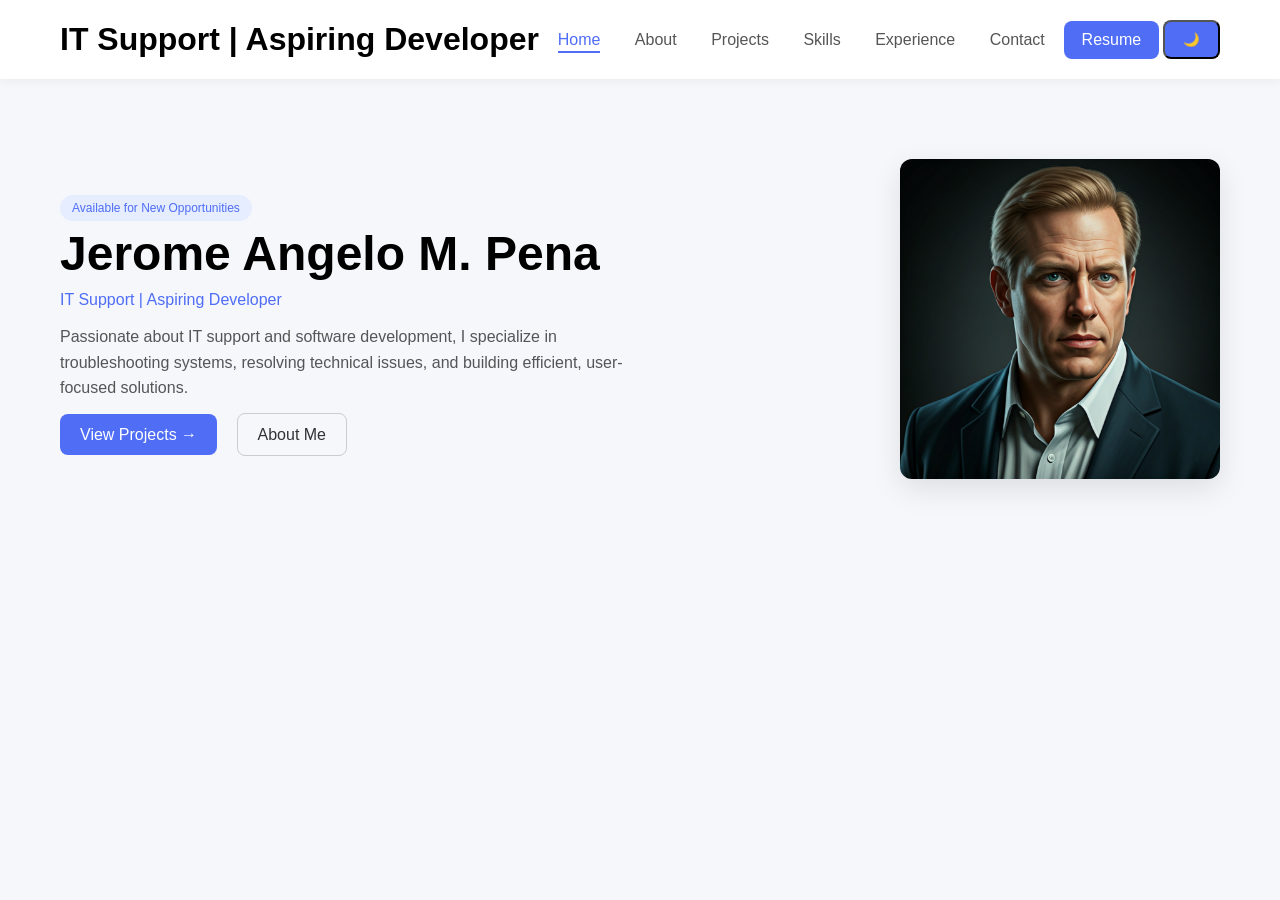
==== index.html @ dac9db4a "first commit" ====
<!DOCTYPE html>
<html lang="en">
<head>
  <meta charset="UTF-8" />
  <meta name="viewport" content="width=device-width, initial-scale=1.0" />
  <title>Portfolio</title>

 <link rel="stylesheet" href="css/global.css">
 <link rel="stylesheet" href="css/index.css">
  <script src="js/script.js"></script>

 
</head>
<body>

<header>
  <h2>IT Support | Aspiring Developer</h2>
  <nav>
    <a href="#" class="active">Home</a>
    <a href="pages/about.html">About</a>
    <a href="pages/projects.html">Projects</a>
    <a href="#">Skills</a>
    <a href="pages/experience.html">Experience</a>
    <a href="pages/contact.html">Contact</a>
  </nav>
  <a href="assets/resume/resume.pdf" class="btn">Resume</a>
  <button id="theme-toggle" class="btn">🌙</button>
</header>

<section class="hero">
  <div class="hero-text">
    <span class="badge">Available for New Opportunities</span>
    <h1>Jerome Angelo M. Pena</h1>
    <p class="role">IT Support | Aspiring Developer</p>
    <p class="desc">
      Passionate about IT support and software development, 
      I specialize in troubleshooting systems, resolving technical issues, and building efficient, user-focused solutions.
    </p>

    <div class="buttons">
      <a href="pages/projects.html" class="primary">View Projects →</a>
      <a href="pages/about.html" class="secondary">About Me</a>
    </div>
  </div>

  <div class="hero-img">
    <img src="assets/images/sample_profile.png" alt="Profile" />
  </div>
</section>

</body>
</html>
---- css/global.css ----
/* RESET */
* {
  margin: 0;
  padding: 0;
  box-sizing: border-box;
}

/* BODY */
body {
  font-family: 'Segoe UI', Tahoma, Geneva, Verdana, sans-serif;
  background: #f5f7fb;
}

/* HEADER */
header {
  display: flex;
  justify-content: space-between;
  align-items: center;
  padding: 20px 60px;
  background: white;
  box-shadow: 0 2px 10px rgba(0,0,0,0.05);
}

/* NAV */
nav a {
  margin: 0 15px;
  text-decoration: none;
  color: #555;
  font-weight: 500;
  position: relative;
  padding-bottom: 5px;
}

nav a.active {
  color: #4f6df5;
}

nav a.active::after {
  content: '';
  position: absolute;
  left: 0;
  bottom: 0;
  width: 100%;
  height: 2px;
  background: #4f6df5;
}

nav a:hover {
  color: #4f6df5;
}

/* BUTTONS */
.btn {
  background: #4f6df5;
  color: white;
  padding: 10px 18px;
  border-radius: 8px;
  text-decoration: none;
}

.primary {
  background: #4f6df5;
  color: white;
}

.secondary {
  border: 1px solid #ccc;
  color: #333;
}

/* DARK MODE */
body.dark {
  background: #0f172a;
  color: #e2e8f0;
}

body.dark header {
  background: #1e293b;
}

body.dark nav a {
  color: #cbd5f5;
}

/* CONTAINER CONTROL */
section {
  width: 100%;
  padding: 60px 20px;
}

img {
  max-width: 100%;
  height: auto;
}

/* TEXT SCALING */
h1 {
  font-size: clamp(28px, 5vw, 48px);
}

h2 {
  font-size: clamp(22px, 4vw, 32px);
}

p {
  font-size: clamp(14px, 2vw, 16px);
}

@media (max-width: 900px) {
  header {
    flex-direction: column;
    gap: 15px;
    padding: 20px;
  }

  nav {
    display: flex;
    flex-wrap: wrap;
    justify-content: center;
  }

  nav a {
    margin: 5px 10px;
  }
}
---- css/index.css ----
.hero {
  display: flex;
  align-items: center;
  justify-content: space-between;
  padding: 80px 60px;
}

.hero-text {
  max-width: 50%;
}

.badge {
  background: #e5edff;
  color: #4f6df5;
  padding: 6px 12px;
  border-radius: 20px;
  font-size: 12px;
}

h1 {
  font-size: 48px;
  margin: 10px 0;
}

.role {
  color: #4f6df5;
  margin-bottom: 15px;
}

.desc {
  color: #555;
  margin-bottom: 25px;
  line-height: 1.6;
}

.buttons a {
   margin-right: 15px;
  padding: 12px 20px;
  border-radius: 8px;
  text-decoration: none;
}

.hero-img img {
  width: 320px;
  border-radius: 12px;
  box-shadow: 0 10px 30px rgba(0,0,0,0.1);
}

/* RESPONSIVE */
@media (max-width: 900px) {
  .hero {
    flex-direction: column;
    text-align: center;
    gap: 30px;
  }

  .hero-text {
    max-width: 100%;
  }

  .hero-img img {
    width: 250px;
  }
}
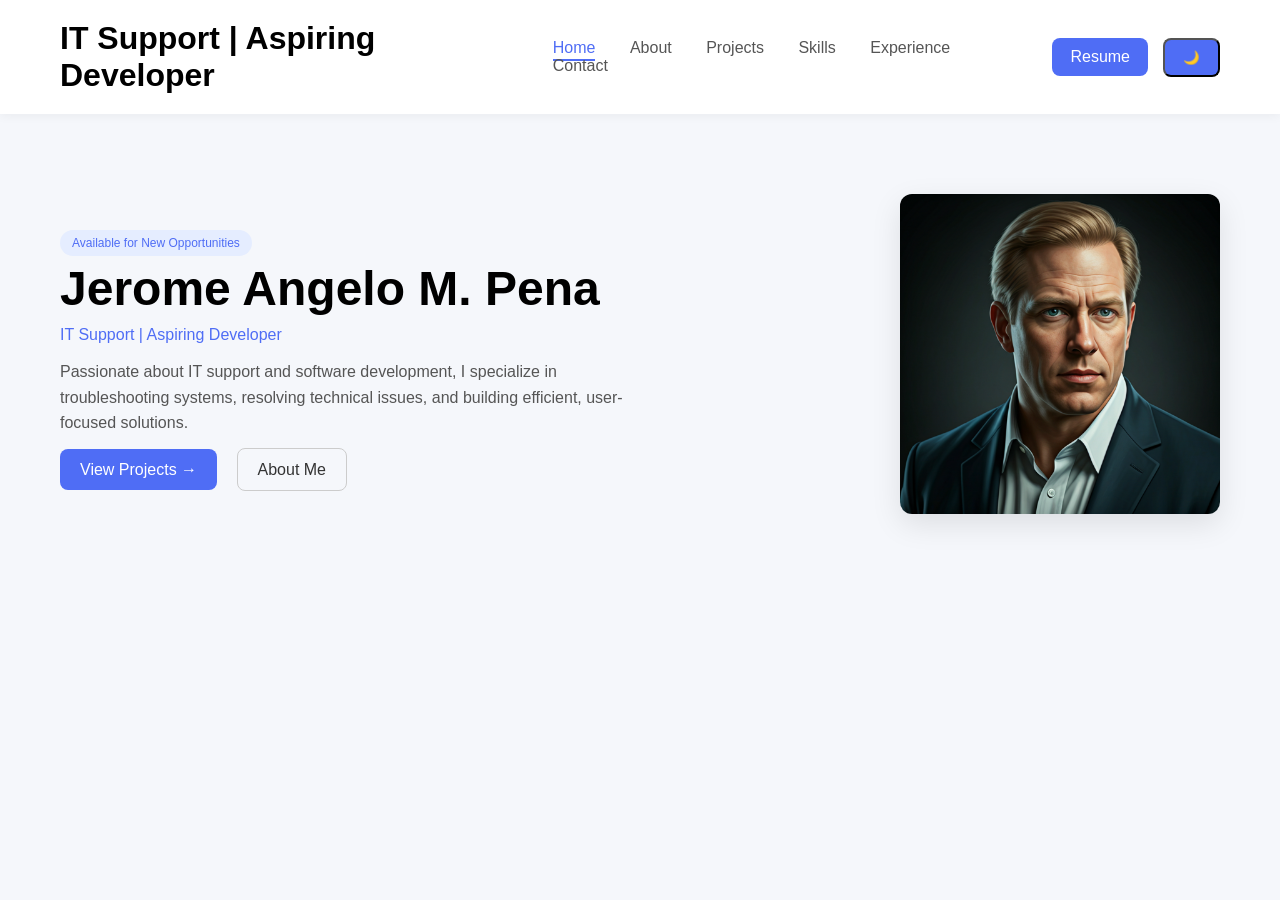
==== commit 95f06d22: "Fix UI Design" ====
--- a/index.html
+++ b/index.html
@@ -7,9 +7,8 @@
 
  <link rel="stylesheet" href="css/global.css">
  <link rel="stylesheet" href="css/index.css">
-  <script src="js/script.js"></script>
 
- 
+
 </head>
 <body>
 
@@ -48,5 +47,6 @@
   </div>
 </section>
 
+<script src="js/script.js"></script>
 </body>
 </html>
--- a/css/global.css
+++ b/css/global.css
@@ -19,6 +19,7 @@
   padding: 20px 60px;
   background: white;
   box-shadow: 0 2px 10px rgba(0,0,0,0.05);
+  gap: 15px;
 }
 
 /* NAV */
--- a/css/index.css
+++ b/css/index.css
@@ -38,6 +38,18 @@
   padding: 12px 20px;
   border-radius: 8px;
   text-decoration: none;
+  transition: all 0.3s ease;
+}
+
+.buttons a.primary:hover {
+  background: #3d5ce0;
+  transform: translateY(-2px);
+  box-shadow: 0 4px 12px rgba(79, 109, 245, 0.4);
+}
+
+.buttons a.secondary:hover {
+  background: #f0f0f0;
+  border-color: #999;
 }
 
 .hero-img img {
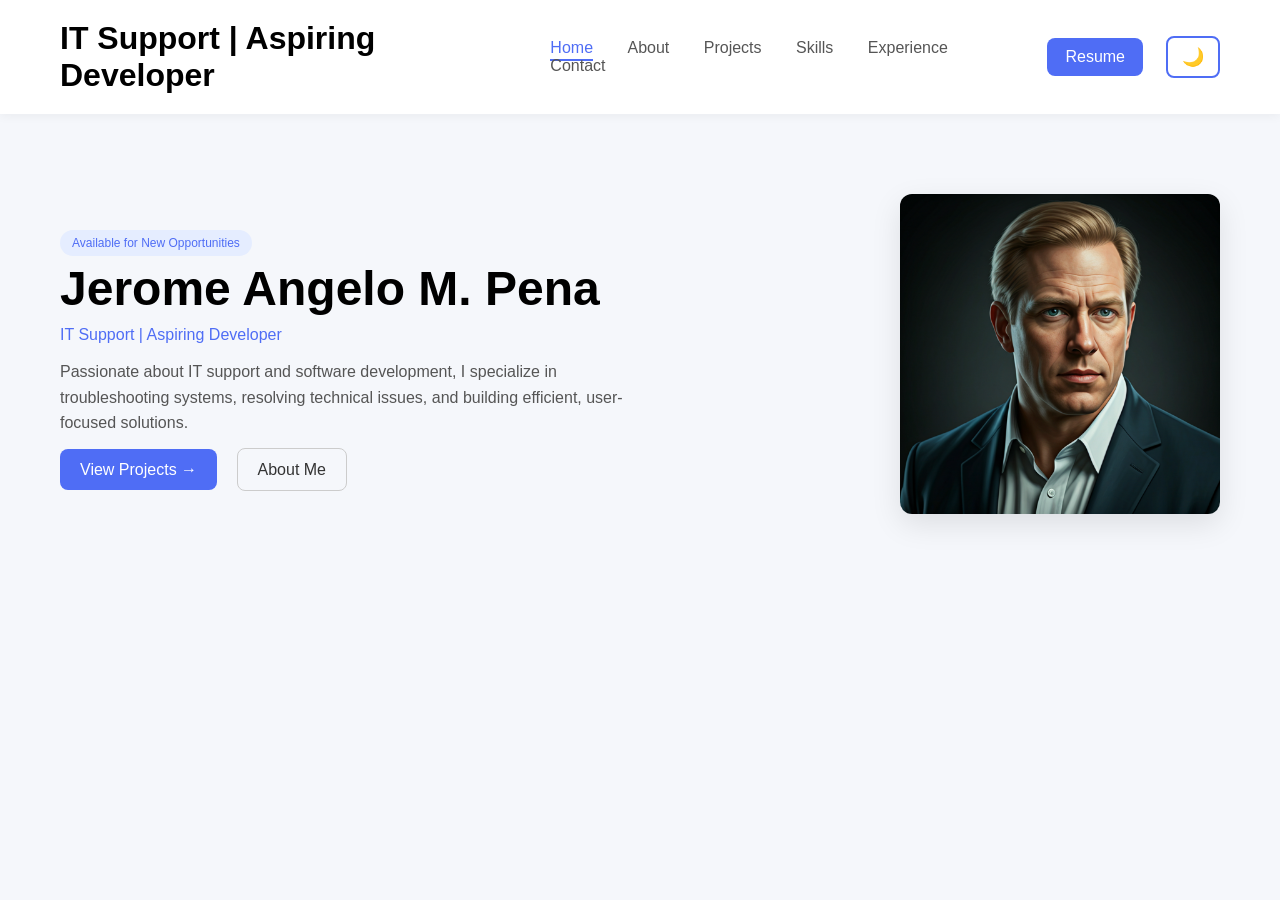
==== commit c398c4f7: "UI Updates with display data" ====
--- a/index.html
+++ b/index.html
@@ -18,12 +18,12 @@
     <a href="#" class="active">Home</a>
     <a href="pages/about.html">About</a>
     <a href="pages/projects.html">Projects</a>
-    <a href="#">Skills</a>
+    <a href="pages/skill.html">Skills</a>
     <a href="pages/experience.html">Experience</a>
     <a href="pages/contact.html">Contact</a>
   </nav>
-  <a href="assets/resume/resume.pdf" class="btn">Resume</a>
-  <button id="theme-toggle" class="btn">🌙</button>
+  <a href="assets/resume/Jerome-Angelo-Pena-ATS-resume.pdf" class="btn">Resume</a>
+  <button id="theme-toggle">🌙</button>
 </header>
 
 <section class="hero">
--- a/css/global.css
+++ b/css/global.css
@@ -57,6 +57,34 @@
   padding: 10px 18px;
   border-radius: 8px;
   text-decoration: none;
+}
+
+/* THEME TOGGLE BUTTON */
+#theme-toggle {
+  background: transparent;
+  color: #4f6df5;
+  border: 2px solid #4f6df5;
+  padding: 8px 14px;
+  border-radius: 8px;
+  cursor: pointer;
+  font-size: 18px;
+  transition: all 0.3s ease;
+  margin-left: 8px;
+}
+
+#theme-toggle:hover {
+  background: #4f6df5;
+  color: white;
+}
+
+body.dark #theme-toggle {
+  border-color: #4f6df5;
+  color: #4f6df5;
+}
+
+body.dark #theme-toggle:hover {
+  background: #4f6df5;
+  color: white;
 }
 
 .primary {
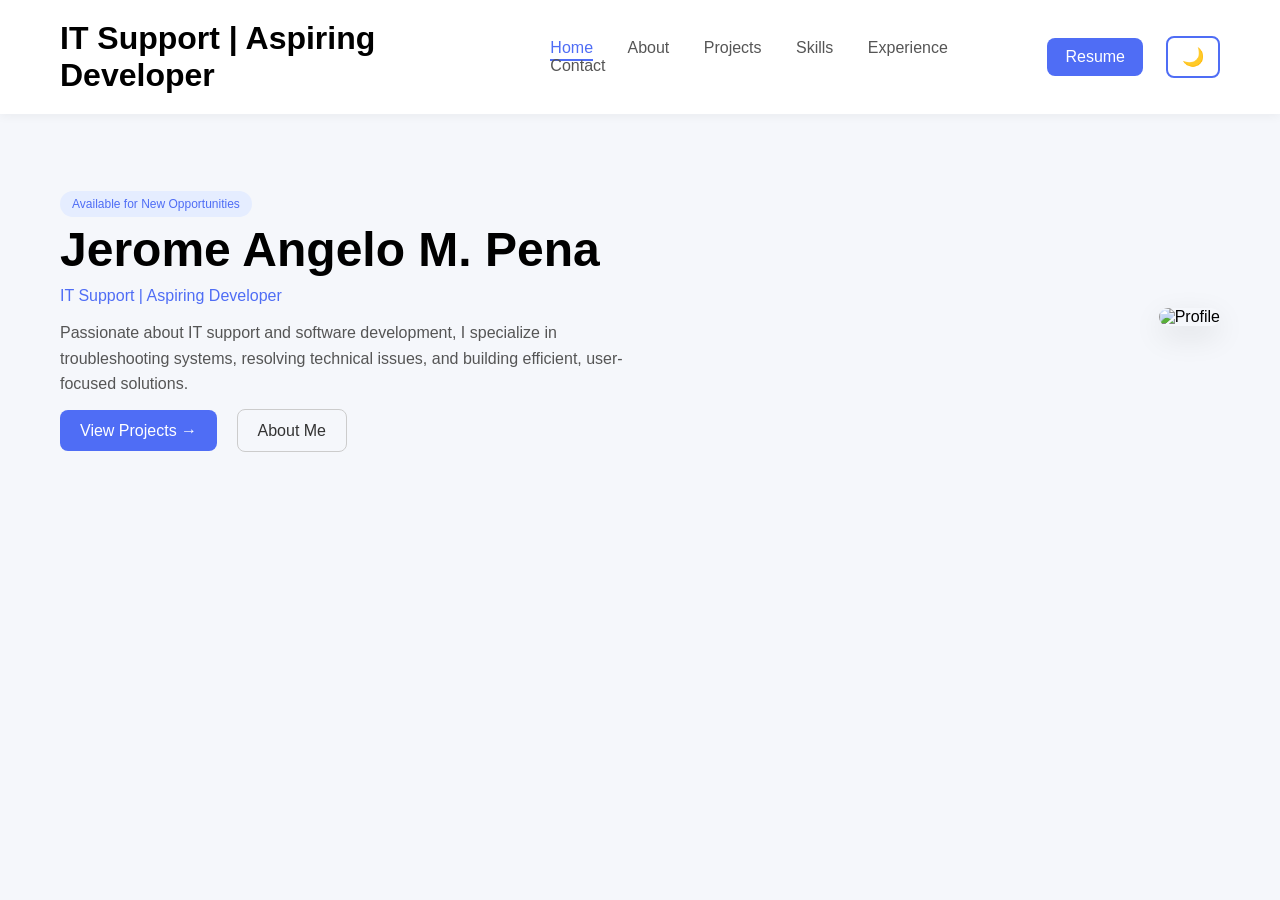
==== commit d3cd655c: "Information Added" ====
--- a/index.html
+++ b/index.html
@@ -43,7 +43,7 @@
   </div>
 
   <div class="hero-img">
-    <img src="assets/images/sample_profile.png" alt="Profile" />
+    <img src="assets/images/profile.jpg" alt="Profile" />
   </div>
 </section>
 
